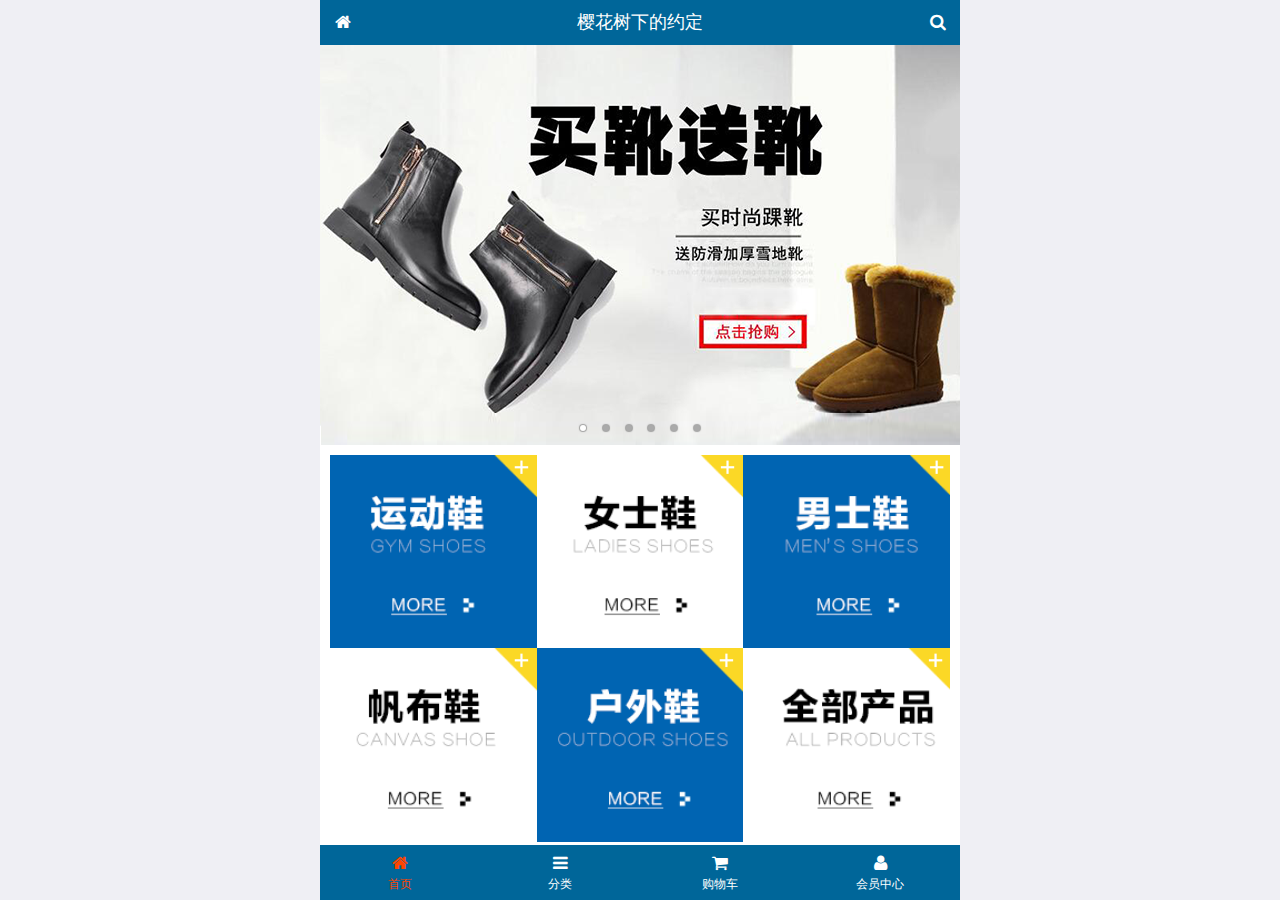
==== public/front/index.html @ 3d864561 "移动端首页静态页面完成" ====
<!DOCTYPE html>
<html lang="en">
<head>
    <meta charset="UTF-8">
    <title>Fei-手机端乐淘首页</title>
    <link rel="icon" href="./favicon.ico">
    <link rel="stylesheet" href="./lib/mui/css/mui.min.css">
    <link rel="stylesheet" href="./lib/fa/css/font-awesome.min.css">
    <link rel="stylesheet" href="./css/common.css">
    <link rel="stylesheet" href="./css/index.css">
</head>
<body>
<div class="lt-container">
    <!--头-->
    <div class="lt-header">
        <a href="index.html" class="header-left">
            <span class="fa fa-home"></span>
        </a>
        <h4>樱花树下的约定</h4>
        <a href="search.html" class="header-right">
            <span class="fa fa-search"></span>
        </a>
    </div>
    <!--主-->
    <div class="lt-main">
        <!--区域滚动-->
        <div class="mui-scroll-wrapper">
            <div class="mui-scroll">
                <!--轮播图-->
                <!--父容器-->
                <div class="mui-slider">
                    <!--子容器 图片-->
                    <div class="mui-slider-group mui-slider-loop">
                        <div class="mui-slider-item mui-slider-item-duplicate"><a href="#"><img src="./images/banner6.png" /></a></div>
                        <div class="mui-slider-item"><a href="#"><img src="./images/banner1.png"/></a></div>
                        <div class="mui-slider-item"><a href="#"><img src="./images/banner2.png"/></a></div>
                        <div class="mui-slider-item"><a href="#"><img src="./images/banner3.png"/></a></div>
                        <div class="mui-slider-item"><a href="#"><img src="./images/banner4.png"/></a></div>
                        <div class="mui-slider-item"><a href="#"><img src="./images/banner5.png"/></a></div>
                        <div class="mui-slider-item"><a href="#"><img src="./images/banner6.png"/></a></div>
                        <div class="mui-slider-item mui-slider-item-duplicate"><a href="#"><img src="./images/banner1.png" /></a></div>
                    </div>
                    <!--小圆点-->
                    <div class="mui-slider-indicator">
                        <div class="mui-indicator mui-active"></div>
                        <div class="mui-indicator"></div>
                        <div class="mui-indicator"></div>
                        <div class="mui-indicator"></div>
                        <div class="mui-indicator"></div>
                        <div class="mui-indicator"></div>
                    </div>
                </div>
                <!--商品导航栏-->
                <div class="lt-nav">
                    <ul class="mui-clearfix">
                        <li>
                            <a href="#">
                                <img src="./images/nav1.png" alt="">
                            </a>
                        </li>
                        <li>
                            <a href="#">
                                <img src="./images/nav2.png" alt="">
                            </a>
                        </li>
                        <li>
                            <a href="#">
                                <img src="./images/nav3.png" alt="">
                            </a>
                        </li>
                        <li>
                            <a href="#">
                                <img src="./images/nav4.png" alt="">
                            </a>
                        </li>
                        <li>
                            <a href="#">
                                <img src="./images/nav5.png" alt="">
                            </a>
                        </li>
                        <li>
                            <a href="#">
                                <img src="./images/nav6.png" alt="">
                            </a>
                        </li>
                    </ul>
                </div>
                <!--商品栏-->
                <div class="lt-product">
                    <a href="#">
                        <img src="./images/product.jpg" alt="">
                        <p class="mui-ellipsis-2">adidas阿迪达斯 男式 场下休闲篮球鞋S83700场下休闲篮球鞋S83700 </p>
                        <p>
                            <span class="price">&yen;666</span>
                            <span class="oldPrice">&yen;999</span>
                        </p>
                        <button class="mui-btn mui-btn-primary">选择商品</button>
                    </a>
                    <a href="#">
                        <img src="./images/product.jpg" alt="">
                        <p class="mui-ellipsis-2">adidas阿迪达斯 男式 场下休闲篮球鞋S83700场下休闲篮球鞋S83700 </p>
                        <p>
                            <span class="price">&yen;666</span>
                            <span class="oldPrice">&yen;999</span>
                        </p>
                        <button class="mui-btn mui-btn-primary">选择商品</button>
                    </a>
                    <a href="#">
                        <img src="./images/product.jpg" alt="">
                        <p class="mui-ellipsis-2">adidas阿迪达斯 男式 场下休闲篮球鞋S83700场下休闲篮球鞋S83700 </p>
                        <p>
                            <span class="price">&yen;666</span>
                            <span class="oldPrice">&yen;999</span>
                        </p>
                        <button class="mui-btn mui-btn-primary">选择商品</button>
                    </a>
                    <a href="#">
                        <img src="./images/product.jpg" alt="">
                        <p class="mui-ellipsis-2">adidas阿迪达斯 男式 场下休闲篮球鞋S83700场下休闲篮球鞋S83700 </p>
                        <p>
                            <span class="price">&yen;666</span>
                            <span class="oldPrice">&yen;999</span>
                        </p>
                        <button class="mui-btn mui-btn-primary">选择商品</button>
                    </a>
                </div>
            </div>
        </div>


    </div>
    <!--尾-->
    <div class="lt-footer">
        <ul class="mui-clearfix">
            <li class="now">
                <a href="index.html">
                    <span class="fa fa-home"></span>
                    <p>首页</p>
                </a>
            </li>
            <li>
                <a href="category.html">
                    <span class="fa fa-bars"></span>
                    <p>分类</p>
                </a>
            </li>
            <li>
                <a href="cart.html">
                    <span class="fa fa-shopping-cart"></span>
                    <p>购物车</p>
                </a>
            </li>
            <li>
                <a href="user.html">
                    <span class="fa fa-user"></span>
                    <p>会员中心</p>
                </a>
            </li>
        </ul>
    </div>
</div>
</body>
</html>
<script src="./lib/mui/js/mui.min.js"></script>
<script src="./js/common.js"></script>
---- public/front/css/common.css ----
@charset "UTF-8";
/*公共类 供所有的页面使用*/

* {
    margin: 0;
    padding: 0;
    list-style: none;
    box-sizing: border-box;
}

a {
    text-decoration: none;
}

a:hover {
    text-decoration: none;
}

img {
    width: 100%;
    display: block;
}

html,body {
    height: 100%;
}

body {
    /*overflow-y: hidden;*/
}

.lt-container {
    max-width: 640px;
    min-width: 320px;
    width: 100%;
    height: 100%;
    background-color: pink;
    margin: 0 auto;
    position: relative;
    padding-top: 45px;
    padding-bottom: 55px;
}

.lt-header {
    width: 100%;
    height: 45px;
    background-color: #069;
    position: absolute;
    top: 0;
}

.lt-header .header-left,
.lt-header .header-right {
    width: 45px;
    height: 45px;
    position: absolute;
    top: 0;
    text-align: center;
    line-height: 45px;
    color: #fff;
}

.lt-header .header-left {
    left: 0;
}

.lt-header .header-right {
    right: 0;
}

.lt-header h4 {
    font-weight: normal;
    text-align: center;
    line-height: 45px;
    margin: 0;
    color: #fff;
}

.lt-main {
    width: 100%;
    height: 100%;
    position: relative;
    background-color: #fff;
    overflow: hidden;
}

.lt-footer {
    width: 100%;
    height: 55px;
    background-color: #069;
    position: absolute;
    bottom: 0;
}

.lt-footer li {
    float: left;
    width: 25%;
    padding-top: 8px;
    text-align: center;
}

.lt-footer li.now a ,
.lt-footer li.now p {
    color: orangered;
}

.lt-footer li a {
    color: #fff;
}

.lt-footer li p {
    color: #fff;
    font-size: 12px;
    margin: 0;
}
---- public/front/css/index.css ----
@charset "UTF-8";
.lt-nav {
    padding: 10px;
}

.lt-nav li {
    float: left;
    width: 33.33%;
}

.lt-product {
    padding: 10px;
}

.lt-product a {
    float: left;
    width: 48%;
    display: block;
    border: 1px solid #000;
    padding: 10px;
    text-align: center;
    margin-bottom: 10px;
}

.lt-product a:nth-child(odd) {
    margin-right: 4%;
}

.lt-product .price {
    color: red;
}

.lt-product .oldPrice {
    text-decoration: line-through;
}
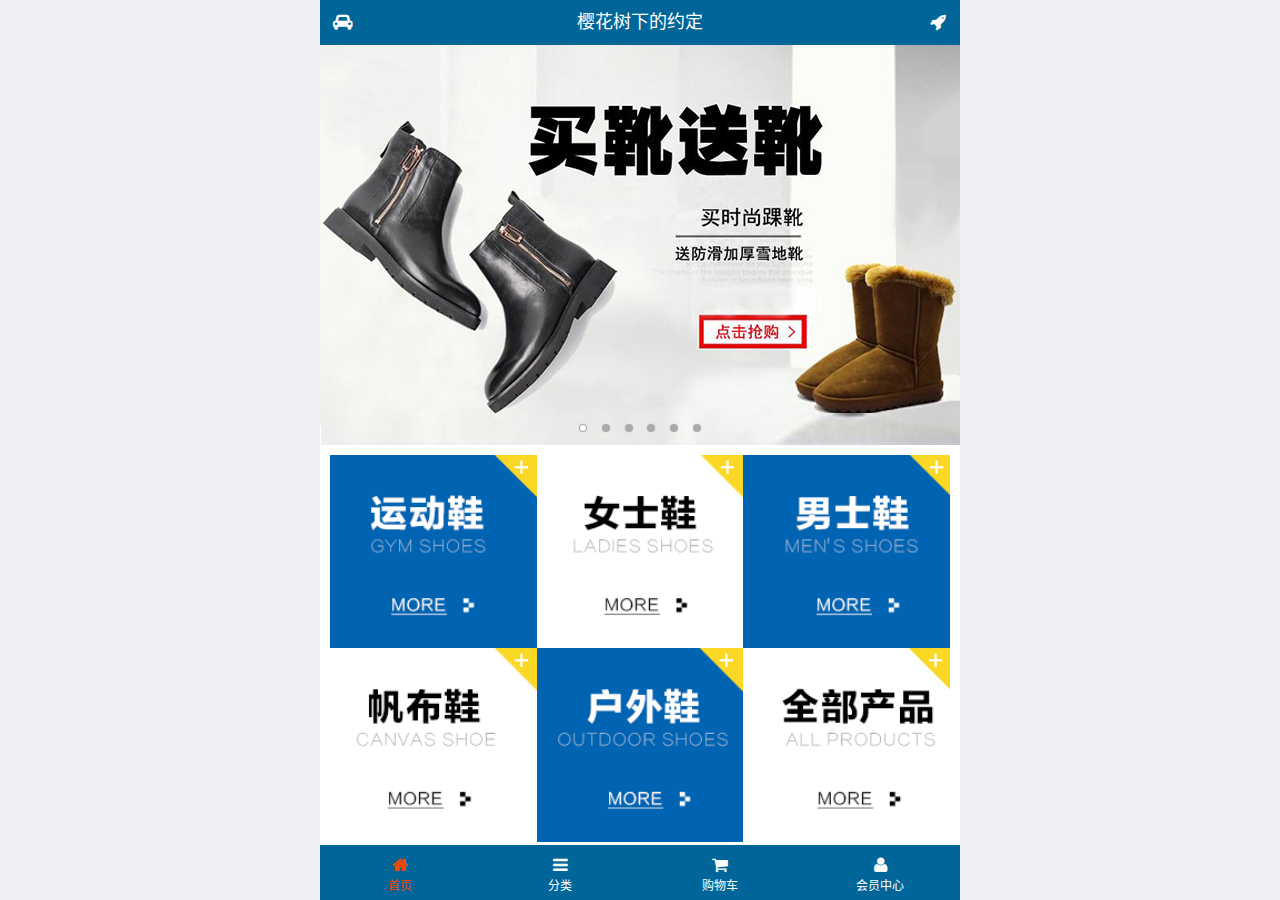
==== commit bb668e94: "移动端静态页面完成" ====
--- a/public/front/index.html
+++ b/public/front/index.html
@@ -1,46 +1,46 @@
 <!DOCTYPE html>
-<html lang="en">
+<html lang="zh-CN">
 <head>
     <meta charset="UTF-8">
+    <meta name="viewport"
+          content="width=device-width, user-scalable=no, initial-scale=1.0, maximum-scale=1.0, minimum-scale=1.0">
     <title>Fei-手机端乐淘首页</title>
-    <link rel="icon" href="./favicon.ico">
-    <link rel="stylesheet" href="./lib/mui/css/mui.min.css">
-    <link rel="stylesheet" href="./lib/fa/css/font-awesome.min.css">
-    <link rel="stylesheet" href="./css/common.css">
-    <link rel="stylesheet" href="./css/index.css">
+    <link rel="icon" href="favicon.ico">
+    <link rel="stylesheet" href="lib/mui/css/mui.css">
+    <link rel="stylesheet" href="lib/fa/css/font-awesome.css">
+    <link rel="stylesheet" href="css/common.css">
+    <link rel="stylesheet" href="css/index.css">
+
 </head>
 <body>
-<div class="lt-container">
+
+<div class="lt_container">
     <!--头-->
-    <div class="lt-header">
-        <a href="index.html" class="header-left">
-            <span class="fa fa-home"></span>
-        </a>
+    <div class="lt_header">
+        <a class="icon_left" href="index.html"><span class="fa fa-car"></span></a>
         <h4>樱花树下的约定</h4>
-        <a href="search.html" class="header-right">
-            <span class="fa fa-search"></span>
-        </a>
+        <a class="icon_right" href="search.html"><span class="fa fa-rocket"></span></a>
     </div>
     <!--主-->
-    <div class="lt-main">
-        <!--区域滚动-->
+    <div class="lt_main">
+        <!--滚动容器的父盒子-->
         <div class="mui-scroll-wrapper">
+            <!--子盒子-->
             <div class="mui-scroll">
                 <!--轮播图-->
-                <!--父容器-->
                 <div class="mui-slider">
-                    <!--子容器 图片-->
                     <div class="mui-slider-group mui-slider-loop">
-                        <div class="mui-slider-item mui-slider-item-duplicate"><a href="#"><img src="./images/banner6.png" /></a></div>
-                        <div class="mui-slider-item"><a href="#"><img src="./images/banner1.png"/></a></div>
-                        <div class="mui-slider-item"><a href="#"><img src="./images/banner2.png"/></a></div>
-                        <div class="mui-slider-item"><a href="#"><img src="./images/banner3.png"/></a></div>
-                        <div class="mui-slider-item"><a href="#"><img src="./images/banner4.png"/></a></div>
-                        <div class="mui-slider-item"><a href="#"><img src="./images/banner5.png"/></a></div>
-                        <div class="mui-slider-item"><a href="#"><img src="./images/banner6.png"/></a></div>
-                        <div class="mui-slider-item mui-slider-item-duplicate"><a href="#"><img src="./images/banner1.png" /></a></div>
+                        <div class="mui-slider-item mui-slider-item-duplicate"><a href="#"><img
+                                src="images/banner6.png"/></a></div>
+                        <div class="mui-slider-item"><a href="#"><img src="images/banner1.png"/></a></div>
+                        <div class="mui-slider-item"><a href="#"><img src="images/banner2.png"/></a></div>
+                        <div class="mui-slider-item"><a href="#"><img src="images/banner3.png"/></a></div>
+                        <div class="mui-slider-item"><a href="#"><img src="images/banner4.png"/></a></div>
+                        <div class="mui-slider-item"><a href="#"><img src="images/banner5.png"/></a></div>
+                        <div class="mui-slider-item"><a href="#"><img src="images/banner6.png"/></a></div>
+                        <div class="mui-slider-item mui-slider-item-duplicate"><a href="#"><img
+                                src="images/banner1.png"/></a></div>
                     </div>
-                    <!--小圆点-->
                     <div class="mui-slider-indicator">
                         <div class="mui-indicator mui-active"></div>
                         <div class="mui-indicator"></div>
@@ -50,87 +50,61 @@
                         <div class="mui-indicator"></div>
                     </div>
                 </div>
-                <!--商品导航栏-->
-                <div class="lt-nav">
+                <!--导航栏-->
+                <div class="lt_nav">
                     <ul class="mui-clearfix">
-                        <li>
-                            <a href="#">
-                                <img src="./images/nav1.png" alt="">
-                            </a>
-                        </li>
-                        <li>
-                            <a href="#">
-                                <img src="./images/nav2.png" alt="">
-                            </a>
-                        </li>
-                        <li>
-                            <a href="#">
-                                <img src="./images/nav3.png" alt="">
-                            </a>
-                        </li>
-                        <li>
-                            <a href="#">
-                                <img src="./images/nav4.png" alt="">
-                            </a>
-                        </li>
-                        <li>
-                            <a href="#">
-                                <img src="./images/nav5.png" alt="">
-                            </a>
-                        </li>
-                        <li>
-                            <a href="#">
-                                <img src="./images/nav6.png" alt="">
-                            </a>
-                        </li>
+                        <li><a href="#"><img src="images/nav1.png" alt=""></a></li>
+                        <li><a href="#"><img src="images/nav2.png" alt=""></a></li>
+                        <li><a href="#"><img src="images/nav3.png" alt=""></a></li>
+                        <li><a href="#"><img src="images/nav4.png" alt=""></a></li>
+                        <li><a href="#"><img src="images/nav5.png" alt=""></a></li>
+                        <li><a href="#"><img src="images/nav6.png" alt=""></a></li>
                     </ul>
                 </div>
-                <!--商品栏-->
-                <div class="lt-product">
-                    <a href="#">
-                        <img src="./images/product.jpg" alt="">
+                <!--商品区域-->
+                <div class="lt_product mui-clearfix">
+                    <a href="#" class="item">
+                        <img src="images/product.jpg" alt="">
                         <p class="mui-ellipsis-2">adidas阿迪达斯 男式 场下休闲篮球鞋S83700场下休闲篮球鞋S83700 </p>
                         <p>
                             <span class="price">&yen;666</span>
                             <span class="oldPrice">&yen;999</span>
                         </p>
-                        <button class="mui-btn mui-btn-primary">选择商品</button>
+                        <button class="mui-btn mui-btn-blue">立即购买</button>
                     </a>
-                    <a href="#">
-                        <img src="./images/product.jpg" alt="">
+                    <a href="#" class="item">
+                        <img src="images/product.jpg" alt="">
                         <p class="mui-ellipsis-2">adidas阿迪达斯 男式 场下休闲篮球鞋S83700场下休闲篮球鞋S83700 </p>
                         <p>
                             <span class="price">&yen;666</span>
                             <span class="oldPrice">&yen;999</span>
                         </p>
-                        <button class="mui-btn mui-btn-primary">选择商品</button>
+                        <button class="mui-btn mui-btn-blue">立即购买</button>
                     </a>
-                    <a href="#">
-                        <img src="./images/product.jpg" alt="">
+                    <a href="#" class="item">
+                        <img src="images/product.jpg" alt="">
                         <p class="mui-ellipsis-2">adidas阿迪达斯 男式 场下休闲篮球鞋S83700场下休闲篮球鞋S83700 </p>
                         <p>
                             <span class="price">&yen;666</span>
                             <span class="oldPrice">&yen;999</span>
                         </p>
-                        <button class="mui-btn mui-btn-primary">选择商品</button>
+                        <button class="mui-btn mui-btn-blue">立即购买</button>
                     </a>
-                    <a href="#">
-                        <img src="./images/product.jpg" alt="">
+                    <a href="#" class="item">
+                        <img src="images/product.jpg" alt="">
                         <p class="mui-ellipsis-2">adidas阿迪达斯 男式 场下休闲篮球鞋S83700场下休闲篮球鞋S83700 </p>
                         <p>
                             <span class="price">&yen;666</span>
                             <span class="oldPrice">&yen;999</span>
                         </p>
-                        <button class="mui-btn mui-btn-primary">选择商品</button>
+                        <button class="mui-btn mui-btn-blue">立即购买</button>
                     </a>
                 </div>
             </div>
         </div>
-
-
     </div>
     <!--尾-->
-    <div class="lt-footer">
+    <div class="lt_footer">
         <ul class="mui-clearfix">
             <li class="now">
                 <a href="index.html">
@@ -161,5 +135,5 @@
 </div>
 </body>
 </html>
-<script src="./lib/mui/js/mui.min.js"></script>
-<script src="./js/common.js"></script>+<script src="lib/mui/js/mui.js"></script>
+<script src="js/common.js"></script>--- a/public/front/css/common.css
+++ b/public/front/css/common.css
@@ -1,115 +1,165 @@
 @charset "UTF-8";
-/*公共类 供所有的页面使用*/
+
+html,body {
+  height: 100%;
+}
 
 * {
-    margin: 0;
-    padding: 0;
-    list-style: none;
-    box-sizing: border-box;
-}
-
-a {
-    text-decoration: none;
-}
-
-a:hover {
-    text-decoration: none;
+  margin: 0;
+  padding: 0;
+  list-style: none;
 }
 
 img {
-    width: 100%;
-    display: block;
+  width: 100%;
+  display: block;
 }
 
-html,body {
-    height: 100%;
+.lt_container {
+  width: 100%;
+  height: 100%;
+  max-width: 640px;
+  min-width: 320px;
+  margin: 0 auto;
+  position: relative;
+  padding-top: 45px;
+  padding-bottom: 55px;
 }
 
-body {
-    /*overflow-y: hidden;*/
+.lt_header {
+  width: 100%;
+  height: 45px;
+  background-color: #069;
+  position: absolute;
+  top: 0;
 }
 
-.lt-container {
-    max-width: 640px;
-    min-width: 320px;
-    width: 100%;
-    height: 100%;
-    background-color: pink;
-    margin: 0 auto;
-    position: relative;
-    padding-top: 45px;
-    padding-bottom: 55px;
+
+.lt_header .icon_left,
+.lt_header .icon_right{
+  height: 45px;
+  width: 45px;
+  position: absolute;
+  top: 0;
+  color: #fff;
+  text-align: center;
+  line-height: 45px;
 }
 
-.lt-header {
-    width: 100%;
-    height: 45px;
-    background-color: #069;
-    position: absolute;
-    top: 0;
+.lt_header h4 {
+  text-align: center;
+  line-height: 45px;
+  color: #fff;
+  font-weight: 400;
+  margin: 0;
 }
 
-.lt-header .header-left,
-.lt-header .header-right {
-    width: 45px;
-    height: 45px;
-    position: absolute;
-    top: 0;
-    text-align: center;
-    line-height: 45px;
-    color: #fff;
+.lt_header .icon_left {
+  left: 0;
 }
 
-.lt-header .header-left {
-    left: 0;
+.lt_header .icon_right {
+  right: 0;
 }
 
-.lt-header .header-right {
-    right: 0;
+
+
+
+.lt_footer {
+  width: 100%;
+  height: 55px;
+  background-color: #069;
+  position: absolute;
+  bottom: 0;
 }
 
-.lt-header h4 {
-    font-weight: normal;
-    text-align: center;
-    line-height: 45px;
-    margin: 0;
-    color: #fff;
+
+.lt_footer li {
+  float: left;
+  width: 25%;
+  text-align: center;
+  padding-top: 10px;
 }
 
-.lt-main {
-    width: 100%;
-    height: 100%;
-    position: relative;
-    background-color: #fff;
-    overflow: hidden;
+/*这句话是什么意思  必须是.lt_footer下的li并且还要有now这个类才会生效*/
+.lt_footer li.now a{
+  color: orangered;
 }
 
-.lt-footer {
-    width: 100%;
-    height: 55px;
-    background-color: #069;
-    position: absolute;
-    bottom: 0;
+.lt_footer li.now p {
+  color: orangered;
 }
 
-.lt-footer li {
-    float: left;
-    width: 25%;
-    padding-top: 8px;
-    text-align: center;
+.lt_footer a {
+  color: #fff;
 }
 
-.lt-footer li.now a ,
-.lt-footer li.now p {
-    color: orangered;
+.lt_footer p {
+  color: #fff;
+  font-size: 12px;
+  margin: 0;
 }
 
-.lt-footer li a {
-    color: #fff;
+
+
+.lt_main {
+  width: 100%;
+  height: 100%;
+  background-color: #fff;
+  overflow: hidden;
+  position: relative;
 }
 
-.lt-footer li p {
-    color: #fff;
-    font-size: 12px;
-    margin: 0;
-}+
+
+.lt_product {
+  padding: 10px;
+}
+
+.lt_product .item {
+  display: block;
+  float: left;
+  width: 48%;
+  border: 1px solid #ccc;
+  padding: 10px;
+  text-align: center;
+  margin-bottom: 10px;
+}
+
+.lt_product .item:nth-child(odd){
+  margin-right: 4%;
+}
+
+.lt_product .item .proName {
+  height: 39px;
+}
+
+.lt_product .item .price {
+  color: red;
+}
+
+.lt_product .item .oldPrice {
+  text-decoration: line-through;
+}
+
+
+
+.lt_search {
+  padding: 10px;
+  position: relative;
+}
+
+.lt_search .search_input {
+  height: 34px;
+  border: 1px solid #007aff;
+  font-size: 12px;
+  border-radius: 5px;
+  margin: 0;
+}
+
+.lt_search .search_btn {
+  position: absolute;
+  right: 10px;
+  top: 10px;
+  border-radius: 0 5px 5px 0;
+}
--- a/public/front/css/index.css
+++ b/public/front/css/index.css
@@ -1,35 +1,10 @@
 @charset "UTF-8";
-.lt-nav {
-    padding: 10px;
+
+.lt_nav {
+  padding: 10px;
 }
 
-.lt-nav li {
-    float: left;
-    width: 33.33%;
-}
-
-.lt-product {
-    padding: 10px;
-}
-
-.lt-product a {
-    float: left;
-    width: 48%;
-    display: block;
-    border: 1px solid #000;
-    padding: 10px;
-    text-align: center;
-    margin-bottom: 10px;
-}
-
-.lt-product a:nth-child(odd) {
-    margin-right: 4%;
-}
-
-.lt-product .price {
-    color: red;
-}
-
-.lt-product .oldPrice {
-    text-decoration: line-through;
+.lt_nav li {
+  width: 33.33%;
+  float: left;
 }